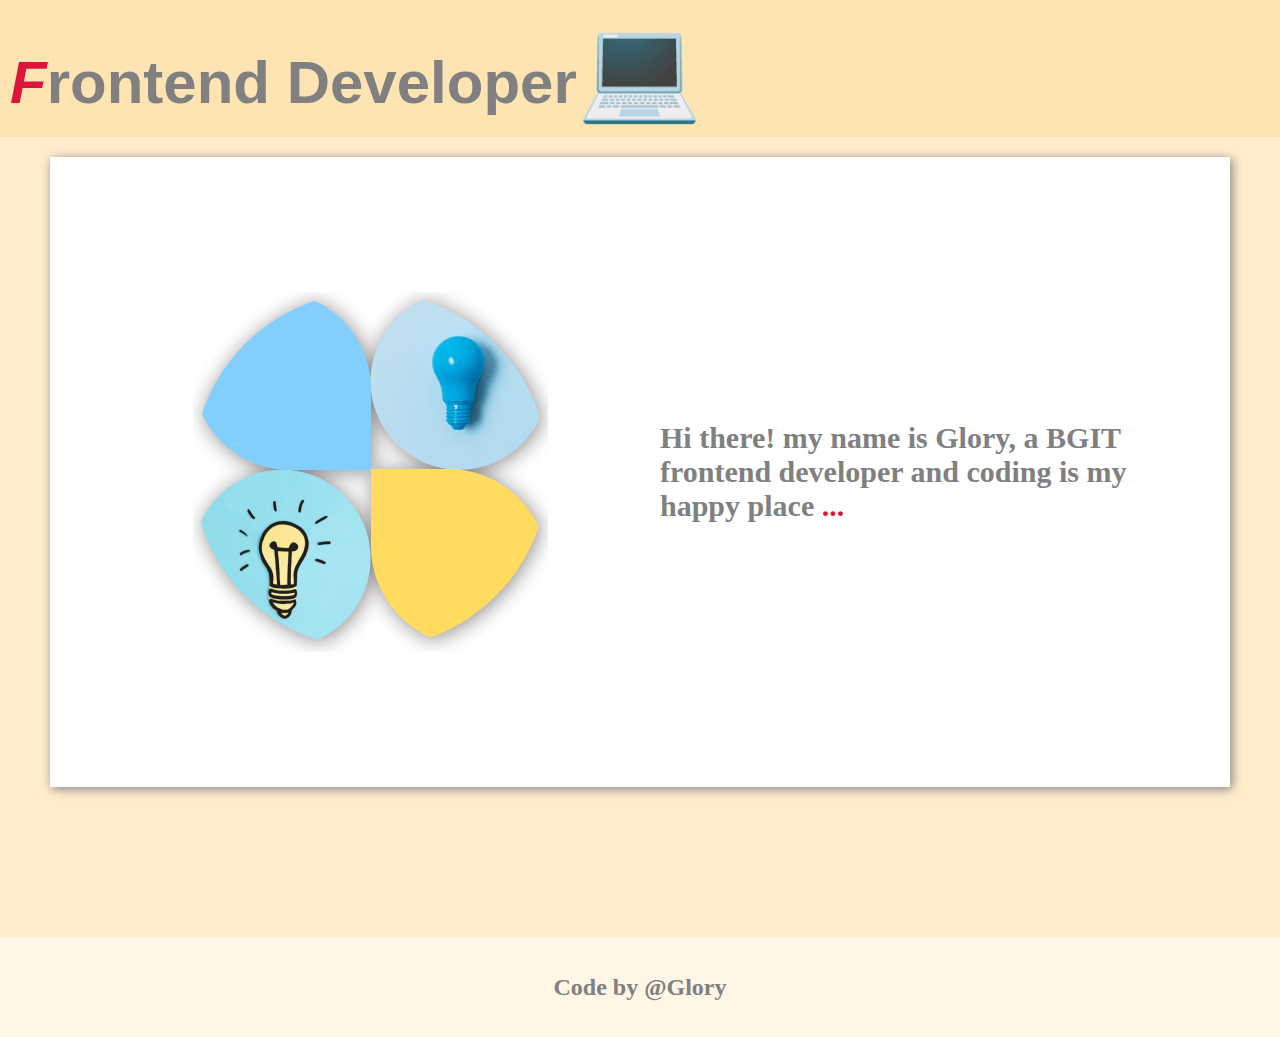
==== index.html @ 316508ef "first commit" ====
<!DOCTYPE html>
<html lang="en">
  <head>
    <meta charset="UTF-8" />
    <meta name="viewport" content="width=device-width, initial-scale=1.0" />
    <title>My WebPage</title>
    <link rel="stylesheet" href="./style.css" />
    <!-- <style>
           
            * {
        margin: 0;
        padding: 0;
        box-sizing: border-box;
      }
      body {
        background-color: color-mix(in srgb, orange 30%, white);
        color: gray;
      }
      div {
        padding-top: 20px;
        padding-inline: 50px;
      }
      h1 {
        padding: 20px;
        font-size: 100px;
        font-family: 'Gill Sans', 'Gill Sans MT', Calibri, 'Trebuchet MS', sans-serif;
      }
      h1::first-letter {
        color: crimson;
        font-style: italic;
      }
      h1::selection {
        color: crimson;
      }
      h1::after {
        content: "💻";
        font-size: 100px;
      }
      section {
        display: grid;
        grid-template-columns: repeat(auto-fit,minmax(200px,1fr));
      }
      p {
        font-size: 50px;
        font-weight: 800;
      }
      p::after  {
        content: "...";
        color: crimson;
        font-size: bolder;
      }
      img{
        width: 100%;
      }
    </style>
     -->
  </head>

  <body>
    <header>
      <h1>Frontend Developer</h1>
    </header>

    <main>
      <div class="main-container">
        <div class="img-container">
          <img src="./PXnewsletter-banner.png" alt="webImg" />
        </div>
        <p>
          Hi there! my name is Glory, a BGIT frontend developer and coding is my
          happy place
        </p>
      </div>
    </main>

    <footer>
      <h2>Code by @Glory</h2>
    </footer>
  </body>
</html>
---- style.css ----
/* universal styling */
* {
  margin: 0;
  padding: 0;
  box-sizing: border-box;
}
body {
  color: gray;
  width: 100vw;
  /* height: 100vh; */
  background-color: color-mix(in srgb, orange 20%, white);
  overflow-x: hidden;
}

/* Header styling */
h1 {
  padding-inline: 50px;
  background-color: color-mix(in srgb, orange 30%, white);
  padding: 10px;
  font-size: 60px;
  font-family: "Gill Sans", "Gill Sans MT", Calibri, "Trebuchet MS", sans-serif;
}

h1::first-letter {
  color: crimson;
  font-style: italic;
}

h1::selection {
  color: crimson;
}

h1::after {
  content: "💻";
  font-size: 100px;
}

/* main section styling */
main {
  padding: 20px 50px 0;
  display: flex;
}
.main-container {
  padding: 0px 50px 0;
  width: 100%;
  display: flex;
  justify-content: center;
  align-items: center;
  margin-bottom: 150px;
  box-shadow: 2px 2px 10px gray;
  background-color: white;
  height: 70vh;
}
.main-container:hover {
  box-shadow: 2px 2px 10px orange;
}
p {
  width: 50%;
  padding-left: 20px;
  font-size: clamp(20px, 10vw, 30px);
  font-weight: 800;
}

p::after {
  content: "...";
  color: crimson;
  font-size: bolder;
  animation: move 2s steps(3, end) infinite;
}
@keyframes move {
  0% {
    width: 0%;
  }
  100% {
    width: 100%;
  }
}

.img-container {
  overflow: hidden;

  margin: 0 auto;
  text-align: center;
}

img {
  filter: drop-shadow(2px 2px 10px rgb(144, 138, 138));
  width: 100%;
  border-radius: 50%;
}

img:hover {
  transition: 2s;
  transform: scale(1.2);
}

/* footer styling */
footer {
  background-color: color-mix(in srgb, orange 10%, white);
  height: 100px;
  display: flex;
  justify-content: center;
  align-items: center;
}

@media (max-width: 960px) {
  p {
    padding-top: 10px;
    padding-bottom: 40px;
    width: 100%;
    font-weight: 600;
  }
  .main-container {
    height: 60vh;
    border-radius: 10px;
  }
}

@media (max-width: 730px) {
  h1::after {
    display: none;
  }

  p {
    padding-top: 10px;
    padding-bottom: 40px;
    width: 100%;
    font-weight: 600;
  }

  .main-container {
    /* height: 80vh; */
    border-radius: 10px;
  }
}

/* for screens below 600px */
@media (max-width: 680px) {
  body {
    background-color: white;
  }

  h1 {
    padding: 20px;
    font-size: 40px;
    font-family: "Gill Sans", "Gill Sans MT", Calibri, "Trebuchet MS",
      sans-serif;
  }

  h1::after {
    display: none;
  }

  .main-container {
    background-color: color-mix(in srgb, orange 20%, white);
    flex-direction: column;
    height: 100vh;
    border-radius: 10px;
    box-shadow: 2px 2px 10px;
  }
}
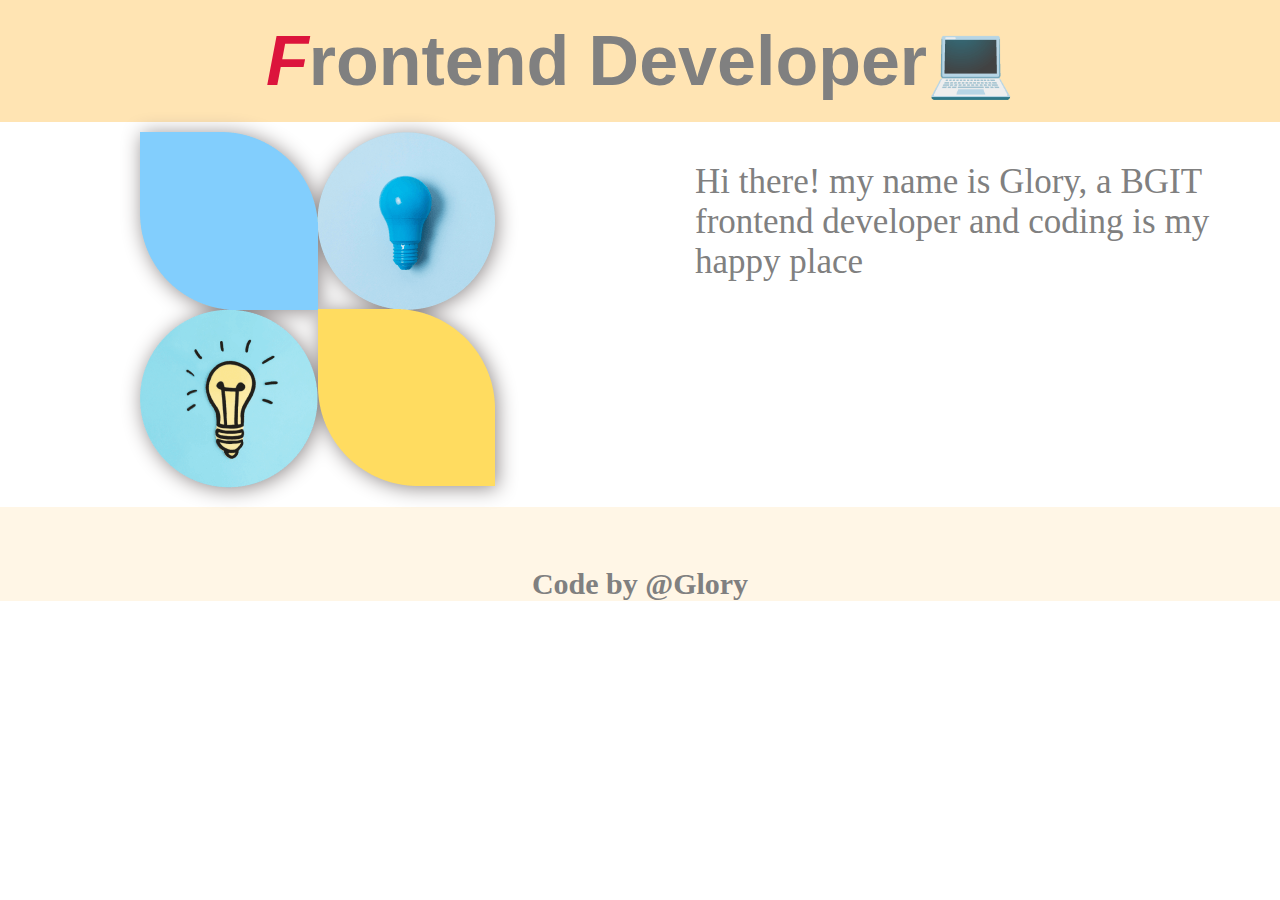
==== commit 5553fb91: "changed some styling" ====
--- a/index.html
+++ b/index.html
@@ -57,24 +57,23 @@
   </head>
 
   <body>
-    <header>
-      <h1>Frontend Developer</h1>
-    </header>
-
-    <main>
-      <div class="main-container">
-        <div class="img-container">
-          <img src="./PXnewsletter-banner.png" alt="webImg" />
-        </div>
+    <div class="container">
+      <header>
+        <h1>Frontend Developer</h1>
+      </header>
+      <main>
+        <img src="./PXnewsletter-banner.png" alt="webImg" />
+      </main>
+      <aside>
         <p>
           Hi there! my name is Glory, a BGIT frontend developer and coding is my
           happy place
         </p>
-      </div>
-    </main>
+      </aside>
 
-    <footer>
-      <h2>Code by @Glory</h2>
-    </footer>
+      <footer>
+        <h2>Code by @Glory</h2>
+      </footer>
+    </div>
   </body>
 </html>
--- a/style.css
+++ b/style.css
@@ -1,24 +1,36 @@
-/* universal styling */
+:root {
+  --main-color: color-mix(in srgb, orange 20%, white);
+  --header-color: color-mix(in srgb, orange 30%, white);
+  --footer-color: color-mix(in srgb, orange 10%, white);
+}
+
+/* universal styling  */
 * {
   margin: 0;
   padding: 0;
   box-sizing: border-box;
 }
+
 body {
   color: gray;
-  width: 100vw;
-  /* height: 100vh; */
-  background-color: color-mix(in srgb, orange 20%, white);
-  overflow-x: hidden;
+  font-size: clamp(15px, 6vw, 35px);
 }
 
-/* Header styling */
-h1 {
-  padding-inline: 50px;
-  background-color: color-mix(in srgb, orange 30%, white);
-  padding: 10px;
-  font-size: 60px;
+.container {
+  display: grid;
+  grid-template-columns: 1fr 1fr;
+  grid-gap: 10px;
+  grid-template-areas:
+    "header header"
+    "main aside"
+    "footer footer";
+}
+header {
+  grid-area: header;
+  background-color: var(--header-color);
+  padding: 20px;
   font-family: "Gill Sans", "Gill Sans MT", Calibri, "Trebuchet MS", sans-serif;
+  text-align: center;
 }
 
 h1::first-letter {
@@ -26,136 +38,51 @@
   font-style: italic;
 }
 
-h1::selection {
-  color: crimson;
-}
-
 h1::after {
   content: "💻";
-  font-size: 100px;
 }
-
-/* main section styling */
 main {
-  padding: 20px 50px 0;
-  display: flex;
-}
-.main-container {
-  padding: 0px 50px 0;
-  width: 100%;
-  display: flex;
-  justify-content: center;
-  align-items: center;
-  margin-bottom: 150px;
-  box-shadow: 2px 2px 10px gray;
-  background-color: white;
-  height: 70vh;
-}
-.main-container:hover {
-  box-shadow: 2px 2px 10px orange;
-}
-p {
-  width: 50%;
-  padding-left: 20px;
-  font-size: clamp(20px, 10vw, 30px);
-  font-weight: 800;
-}
-
-p::after {
-  content: "...";
-  color: crimson;
-  font-size: bolder;
-  animation: move 2s steps(3, end) infinite;
-}
-@keyframes move {
-  0% {
-    width: 0%;
-  }
-  100% {
-    width: 100%;
-  }
-}
-
-.img-container {
-  overflow: hidden;
-
-  margin: 0 auto;
   text-align: center;
 }
 
-img {
+main img {
+  grid-area: main;
   filter: drop-shadow(2px 2px 10px rgb(144, 138, 138));
-  width: 100%;
-  border-radius: 50%;
 }
 
-img:hover {
-  transition: 2s;
-  transform: scale(1.2);
-}
-
-/* footer styling */
-footer {
-  background-color: color-mix(in srgb, orange 10%, white);
-  height: 100px;
+aside p {
+  padding-inline: 50px;
+  padding-top: 30px;
+  grid-area: aside;
+  width: 100%;
   display: flex;
   justify-content: center;
   align-items: center;
 }
 
-@media (max-width: 960px) {
-  p {
-    padding-top: 10px;
-    padding-bottom: 40px;
-    width: 100%;
-    font-weight: 600;
-  }
-  .main-container {
-    height: 60vh;
-    border-radius: 10px;
+footer {
+  grid-area: footer;
+  text-align: center;
+  padding-top: 60px;
+  background-color: var(--footer-color);
+  font-size: 20px;
+}
+
+@media (max-width: 800px) {
+  h1::after {
+    display: none;
   }
 }
 
-@media (max-width: 730px) {
-  h1::after {
-    display: none;
+@media (max-width: 680px) {
+  .container {
+    display: grid;
+    grid-template-columns: 1fr;
+    grid-gap: 10px;
+    grid-template-areas:
+      " header"
+      "main"
+      "aside"
+      " footer";
   }
-
-  p {
-    padding-top: 10px;
-    padding-bottom: 40px;
-    width: 100%;
-    font-weight: 600;
-  }
-
-  .main-container {
-    /* height: 80vh; */
-    border-radius: 10px;
-  }
-}
-
-/* for screens below 600px */
-@media (max-width: 680px) {
-  body {
-    background-color: white;
-  }
-
-  h1 {
-    padding: 20px;
-    font-size: 40px;
-    font-family: "Gill Sans", "Gill Sans MT", Calibri, "Trebuchet MS",
-      sans-serif;
-  }
-
-  h1::after {
-    display: none;
-  }
-
-  .main-container {
-    background-color: color-mix(in srgb, orange 20%, white);
-    flex-direction: column;
-    height: 100vh;
-    border-radius: 10px;
-    box-shadow: 2px 2px 10px;
-  }
-}
+}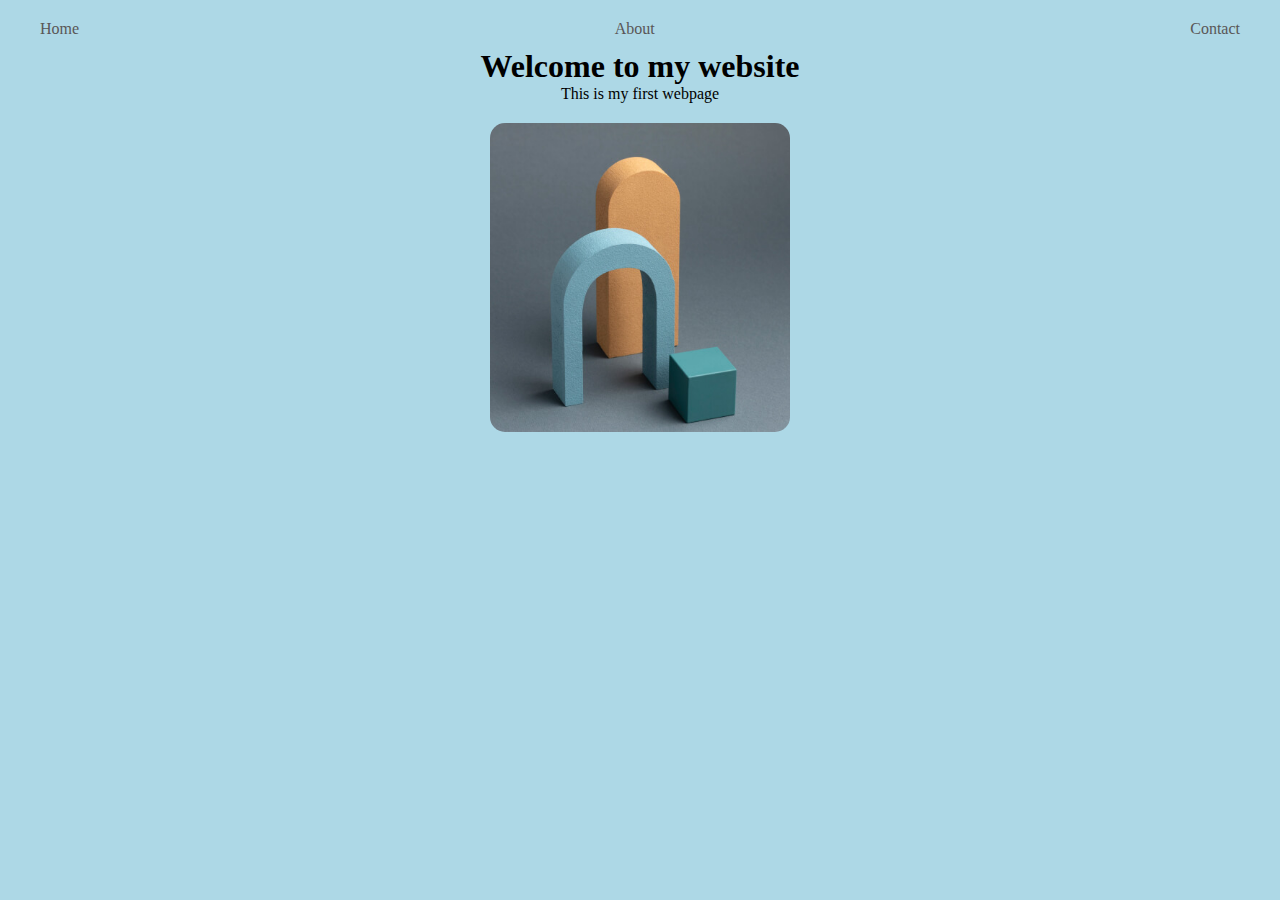
==== commit 04c89f99: "BGITAssessment first commit" ====
--- a/index.html
+++ b/index.html
@@ -3,77 +3,26 @@
   <head>
     <meta charset="UTF-8" />
     <meta name="viewport" content="width=device-width, initial-scale=1.0" />
-    <title>My WebPage</title>
     <link rel="stylesheet" href="./style.css" />
-    <!-- <style>
-           
-            * {
-        margin: 0;
-        padding: 0;
-        box-sizing: border-box;
-      }
-      body {
-        background-color: color-mix(in srgb, orange 30%, white);
-        color: gray;
-      }
-      div {
-        padding-top: 20px;
-        padding-inline: 50px;
-      }
-      h1 {
-        padding: 20px;
-        font-size: 100px;
-        font-family: 'Gill Sans', 'Gill Sans MT', Calibri, 'Trebuchet MS', sans-serif;
-      }
-      h1::first-letter {
-        color: crimson;
-        font-style: italic;
-      }
-      h1::selection {
-        color: crimson;
-      }
-      h1::after {
-        content: "💻";
-        font-size: 100px;
-      }
-      section {
-        display: grid;
-        grid-template-columns: repeat(auto-fit,minmax(200px,1fr));
-      }
-      p {
-        font-size: 50px;
-        font-weight: 800;
-      }
-      p::after  {
-        content: "...";
-        color: crimson;
-        font-size: bolder;
-      }
-      img{
-        width: 100%;
-      }
-    </style>
-     -->
+    <title>Assessment</title>
   </head>
-
   <body>
-    <div class="container">
-      <header>
-        <h1>Frontend Developer</h1>
-      </header>
-      <main>
-        <img src="./PXnewsletter-banner.png" alt="webImg" />
-      </main>
-      <aside>
-        <p>
-          Hi there! my name is Glory, a BGIT frontend developer and coding is my
-          happy place
-        </p>
-      </aside>
-
-      <footer>
-        <h2>Code by @Glory</h2>
-      </footer>
-    </div>
-  </body>
+    <!-- navbar -->
+    <nav>
+      <ul>
+        <li><a href="">Home</a></li>
+        <li><a href="">About</a></li>
+        <li><a href="">Contact</a></li>
+      </ul>
+    </nav>
+    <!-- main content -->
+    <main>
+      <h1>Welcome to my website</h1>
+      <p>This is my first webpage</p>
+    </main>
+    <!-- image -->
+    <aside>
+        <img src="./PXproject-5.jpg" alt="assessment-image" />
+    </aside>
+    </body>
 </html>
--- a/style.css
+++ b/style.css
@@ -1,88 +1,42 @@
-:root {
-  --main-color: color-mix(in srgb, orange 20%, white);
-  --header-color: color-mix(in srgb, orange 30%, white);
-  --footer-color: color-mix(in srgb, orange 10%, white);
-}
-
-/* universal styling  */
+/* universal styling */
 * {
   margin: 0;
   padding: 0;
   box-sizing: border-box;
 }
 
+/* body style */
 body {
-  color: gray;
-  font-size: clamp(15px, 6vw, 35px);
-}
-
-.container {
-  display: grid;
-  grid-template-columns: 1fr 1fr;
-  grid-gap: 10px;
-  grid-template-areas:
-    "header header"
-    "main aside"
-    "footer footer";
-}
-header {
-  grid-area: header;
-  background-color: var(--header-color);
-  padding: 20px;
-  font-family: "Gill Sans", "Gill Sans MT", Calibri, "Trebuchet MS", sans-serif;
+  background-color: lightblue;
   text-align: center;
 }
 
-h1::first-letter {
-  color: crimson;
-  font-style: italic;
+/* navbar styling */
+nav ul {
+    padding-top: 10px;
+    display: flex;
+    justify-content: space-between;
+}
+a {
+  color: rgb(89, 86, 86);
+  text-decoration: none;
+}
+li {
+  padding: 10px 40px;
+  list-style-type: none;
+  border-radius: 5px;
 }
 
-h1::after {
-  content: "💻";
-}
-main {
-  text-align: center;
+/* image styling */
+img{
+    margin-top: 20px;
+    width: 300px;
+    border-radius: 15px;
 }
 
-main img {
-  grid-area: main;
-  filter: drop-shadow(2px 2px 10px rgb(144, 138, 138));
-}
-
-aside p {
-  padding-inline: 50px;
-  padding-top: 30px;
-  grid-area: aside;
-  width: 100%;
-  display: flex;
-  justify-content: center;
-  align-items: center;
-}
-
-footer {
-  grid-area: footer;
-  text-align: center;
-  padding-top: 60px;
-  background-color: var(--footer-color);
-  font-size: 20px;
-}
-
-@media (max-width: 800px) {
-  h1::after {
-    display: none;
+/* screens below 600px */
+@media (max-width: 600px) {
+  nav ul {
+    flex-direction: column;
   }
 }
-
-@media (max-width: 680px) {
-  .container {
-    display: grid;
-    grid-template-columns: 1fr;
-    grid-gap: 10px;
-    grid-template-areas:
-      " header"
-      "main"
-      "aside"
-      " footer";
-  }
-}